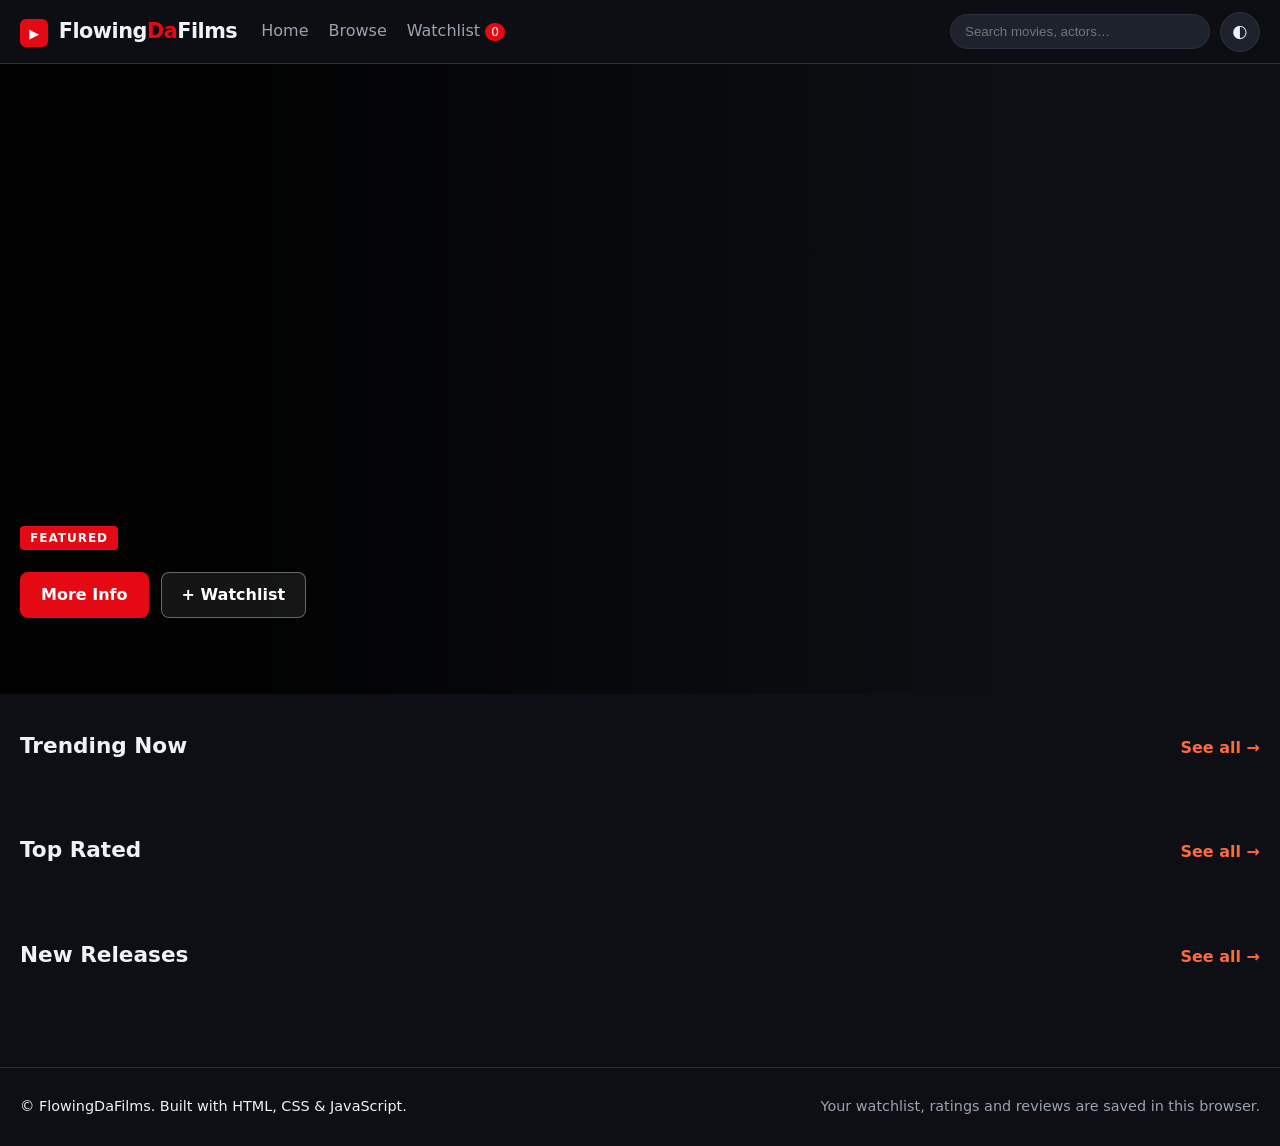
==== index.html @ 9f5a63f5 "Rename index (4).html to index.html" ====
<!DOCTYPE html>
<html lang="en">
<head>
  <meta charset="UTF-8" />
  <meta name="viewport" content="width=device-width, initial-scale=1.0" />
  <meta name="description" content="FlowingDaFilms — discover, search and save your favorite movies." />
  <title>FlowingDaFilms</title>
  <link rel="stylesheet" href="style.css" />
</head>
<body>
  <header class="site-header">
    <div class="container header-inner">
      <a href="#/" class="logo" aria-label="FlowingDaFilms home">
        <span class="logo-mark">▶</span> Flowing<span>Da</span>Films
      </a>

      <nav class="main-nav" id="mainNav">
        <a href="#/" data-route="home">Home</a>
        <a href="#/browse" data-route="browse">Browse</a>
        <a href="#/watchlist" data-route="watchlist">Watchlist <span class="badge" id="watchlistCount">0</span></a>
      </nav>

      <div class="header-actions">
        <form class="search" id="searchForm" role="search">
          <input type="search" id="searchInput" placeholder="Search movies, actors…" aria-label="Search movies" autocomplete="off" />
          <ul class="search-suggestions" id="searchSuggestions" hidden></ul>
        </form>
        <button class="icon-btn" id="themeToggle" aria-label="Toggle light/dark theme" title="Toggle theme">◐</button>
        <button class="icon-btn menu-btn" id="menuToggle" aria-label="Open menu" aria-expanded="false">☰</button>
      </div>
    </div>
  </header>

  <main id="app">
    <!-- HOME -->
    <section class="view" id="view-home">
      <div class="hero" id="hero">
        <div class="hero-bg" id="heroBg"></div>
        <div class="container hero-content">
          <span class="hero-tag">Featured</span>
          <h1 id="heroTitle"></h1>
          <p class="hero-meta" id="heroMeta"></p>
          <p class="hero-desc" id="heroDesc"></p>
          <div class="hero-actions">
            <button class="btn btn-primary" id="heroDetails">More Info</button>
            <button class="btn btn-ghost" id="heroWatchlist">+ Watchlist</button>
          </div>
          <div class="hero-dots" id="heroDots"></div>
        </div>
      </div>

      <div class="container">
        <section class="row">
          <div class="row-head"><h2>Trending Now</h2><a href="#/browse" class="link">See all →</a></div>
          <div class="carousel" id="rowTrending"></div>
        </section>
        <section class="row">
          <div class="row-head"><h2>Top Rated</h2><a href="#/browse?sort=rating" class="link">See all →</a></div>
          <div class="carousel" id="rowTopRated"></div>
        </section>
        <section class="row">
          <div class="row-head"><h2>New Releases</h2><a href="#/browse?sort=year" class="link">See all →</a></div>
          <div class="carousel" id="rowNew"></div>
        </section>
        <section class="row" id="recentRow" hidden>
          <div class="row-head"><h2>Recently Viewed</h2><button class="link" id="clearRecent">Clear</button></div>
          <div class="carousel" id="rowRecent"></div>
        </section>
      </div>
    </section>

    <!-- BROWSE -->
    <section class="view container" id="view-browse" hidden>
      <div class="page-head">
        <h1 id="browseTitle">Browse Movies</h1>
        <p class="muted" id="resultCount"></p>
      </div>
      <div class="filters">
        <div class="chips" id="genreChips"></div>
        <div class="filter-controls">
          <label>Year
            <select id="yearFilter"><option value="all">All years</option></select>
          </label>
          <label>Min rating
            <select id="ratingFilter">
              <option value="0">Any</option>
              <option value="7">7+</option>
              <option value="8">8+</option>
              <option value="8.5">8.5+</option>
            </select>
          </label>
          <label>Sort by
            <select id="sortSelect">
              <option value="popularity">Popularity</option>
              <option value="rating">Rating</option>
              <option value="year">Newest</option>
              <option value="title">Title A–Z</option>
            </select>
          </label>
        </div>
      </div>
      <div class="grid" id="movieGrid"></div>
      <div class="empty" id="browseEmpty" hidden>
        <p>No movies match your filters.</p>
        <button class="btn btn-ghost" id="resetFilters">Reset filters</button>
      </div>
      <div class="load-more-wrap"><button class="btn btn-ghost" id="loadMore" hidden>Load more</button></div>
    </section>

    <!-- WATCHLIST -->
    <section class="view container" id="view-watchlist" hidden>
      <div class="page-head">
        <h1>My Watchlist</h1>
        <p class="muted" id="watchlistSummary"></p>
      </div>
      <div class="tabs" id="watchTabs">
        <button class="tab active" data-tab="toWatch">To Watch</button>
        <button class="tab" data-tab="watched">Watched</button>
      </div>
      <div class="grid" id="watchlistGrid"></div>
      <div class="empty" id="watchlistEmpty" hidden>
        <p>Nothing here yet.</p>
        <a href="#/browse" class="btn btn-primary">Find something to watch</a>
      </div>
    </section>

    <!-- MOVIE DETAIL -->
    <section class="view" id="view-movie" hidden>
      <div class="detail-hero" id="detailHero"></div>
      <div class="container detail">
        <div class="detail-poster" id="detailPoster"></div>
        <div class="detail-info">
          <a href="#/browse" class="link back-link" id="backLink">← Back</a>
          <h1 id="detailTitle"></h1>
          <p class="detail-meta" id="detailMeta"></p>
          <div class="detail-genres" id="detailGenres"></div>
          <p class="detail-overview" id="detailOverview"></p>
          <dl class="detail-facts" id="detailFacts"></dl>
          <div class="detail-actions">
            <button class="btn btn-primary" id="trailerBtn">▶ Watch Trailer</button>
            <button class="btn btn-ghost" id="detailWatchlist"></button>
            <button class="btn btn-ghost" id="detailWatched"></button>
            <button class="btn btn-ghost" id="shareBtn">Share</button>
          </div>

          <div class="user-rating">
            <h3>Your rating</h3>
            <div class="stars" id="userStars" role="radiogroup" aria-label="Rate this movie"></div>
          </div>

          <section class="reviews">
            <h3>Reviews <span class="muted" id="reviewCount"></span></h3>
            <form id="reviewForm" class="review-form">
              <input type="text" id="reviewName" placeholder="Your name" maxlength="40" required />
              <textarea id="reviewText" placeholder="What did you think?" rows="3" maxlength="600" required></textarea>
              <button class="btn btn-primary" type="submit">Post review</button>
            </form>
            <ul class="review-list" id="reviewList"></ul>
          </section>
        </div>
      </div>
      <div class="container">
        <section class="row">
          <div class="row-head"><h2>More Like This</h2></div>
          <div class="carousel" id="rowSimilar"></div>
        </section>
      </div>
    </section>

    <!-- 404 -->
    <section class="view container" id="view-notfound" hidden>
      <div class="empty">
        <h1>404</h1>
        <p>That page or movie doesn't exist.</p>
        <a href="#/" class="btn btn-primary">Go home</a>
      </div>
    </section>
  </main>

  <div class="toast" id="toast" role="status" aria-live="polite"></div>

  <footer class="site-footer">
    <div class="container footer-inner">
      <p>© <span id="year"></span> FlowingDaFilms. Built with HTML, CSS &amp; JavaScript.</p>
      <p class="muted">Your watchlist, ratings and reviews are saved in this browser.</p>
    </div>
  </footer>

  <script src="script.js"></script>
</body>
</html>
---- style.css ----
/* ===== Theme tokens ===== */
:root {
  --bg: #0d0f14;
  --bg-2: #161a22;
  --surface: #1d222d;
  --text: #eef1f6;
  --muted: #9aa3b2;
  --accent: #e50914;
  --accent-2: #ff6b3d;
  --gold: #f5c518;
  --border: #2a3040;
  --shadow: 0 10px 30px rgba(0, 0, 0, 0.45);
  --radius: 12px;
  --header-h: 64px;
}

:root[data-theme="light"] {
  --bg: #f5f6f9;
  --bg-2: #ffffff;
  --surface: #ffffff;
  --text: #151821;
  --muted: #5c6474;
  --border: #dde1ea;
  --shadow: 0 10px 30px rgba(20, 25, 40, 0.12);
}

/* ===== Base ===== */
*, *::before, *::after { box-sizing: border-box; }
html { scroll-behavior: smooth; }
body {
  margin: 0;
  font-family: system-ui, -apple-system, "Segoe UI", Roboto, sans-serif;
  background: var(--bg);
  color: var(--text);
  line-height: 1.5;
  transition: background 0.3s, color 0.3s;
}
a { color: inherit; text-decoration: none; }
button { font: inherit; cursor: pointer; }
img { max-width: 100%; display: block; }
[hidden] { display: none !important; }
.muted { color: var(--muted); }

.container { width: min(1240px, 100% - 32px); margin-inline: auto; }

/* ===== Buttons ===== */
.btn {
  display: inline-flex; align-items: center; gap: 6px;
  padding: 10px 20px; border-radius: 8px; border: 1px solid transparent;
  font-weight: 600; transition: transform 0.15s, background 0.2s, opacity 0.2s;
}
.btn:hover { transform: translateY(-1px); }
.btn:active { transform: translateY(0); }
.btn-primary { background: var(--accent); color: #fff; }
.btn-primary:hover { background: #f6121d; }
.btn-ghost { background: rgba(127, 127, 127, 0.15); color: var(--text); border-color: var(--border); }
.btn-ghost:hover { background: rgba(127, 127, 127, 0.25); }
.btn-ghost.active { background: var(--gold); color: #111; border-color: var(--gold); }
.icon-btn {
  width: 40px; height: 40px; border-radius: 50%;
  border: 1px solid var(--border); background: var(--surface); color: var(--text);
  display: grid; place-items: center; font-size: 1.1rem;
}
.link { color: var(--accent-2); background: none; border: 0; padding: 0; font-weight: 600; }
.link:hover { text-decoration: underline; }

/* ===== Header ===== */
.site-header {
  position: sticky; top: 0; z-index: 50; height: var(--header-h);
  background: color-mix(in srgb, var(--bg) 85%, transparent);
  backdrop-filter: blur(12px);
  border-bottom: 1px solid var(--border);
}
.header-inner { height: 100%; display: flex; align-items: center; gap: 24px; }
.logo { font-weight: 800; font-size: 1.3rem; letter-spacing: -0.5px; white-space: nowrap; }
.logo span { color: var(--accent); }
.logo-mark {
  display: inline-grid; place-items: center; width: 28px; height: 28px; border-radius: 6px;
  background: var(--accent); color: #fff !important; font-size: 0.8rem; margin-right: 4px;
}
.main-nav { display: flex; gap: 20px; }
.main-nav a { color: var(--muted); font-weight: 500; padding: 6px 0; border-bottom: 2px solid transparent; }
.main-nav a:hover, .main-nav a.active { color: var(--text); border-color: var(--accent); }
.badge {
  display: inline-block; min-width: 20px; padding: 0 6px; border-radius: 10px;
  background: var(--accent); color: #fff; font-size: 0.75rem; text-align: center;
}
.header-actions { margin-left: auto; display: flex; align-items: center; gap: 10px; }
.menu-btn { display: none; }

.search { position: relative; }
.search input {
  width: 260px; padding: 9px 14px; border-radius: 20px;
  border: 1px solid var(--border); background: var(--surface); color: var(--text);
}
.search input:focus { outline: 2px solid var(--accent); outline-offset: 1px; }
.search-suggestions {
  position: absolute; top: calc(100% + 6px); left: 0; right: 0; margin: 0; padding: 6px;
  list-style: none; background: var(--surface); border: 1px solid var(--border);
  border-radius: var(--radius); box-shadow: var(--shadow); max-height: 360px; overflow-y: auto;
}
.search-suggestions li {
  display: flex; gap: 10px; align-items: center; padding: 6px; border-radius: 8px; cursor: pointer;
}
.search-suggestions li:hover, .search-suggestions li.active { background: rgba(127, 127, 127, 0.15); }
.search-suggestions .mini-poster { width: 34px; height: 50px; border-radius: 4px; flex-shrink: 0; font-size: 0; }
.search-suggestions small { color: var(--muted); display: block; }

/* ===== Poster (generated art) ===== */
.poster {
  position: relative; aspect-ratio: 2 / 3; border-radius: var(--radius); overflow: hidden;
  background: var(--p-bg, linear-gradient(135deg, #333, #111));
  display: flex; flex-direction: column; justify-content: flex-end; padding: 14px;
  color: #fff; isolation: isolate;
}
.poster::before {
  content: var(--p-icon, "🎬"); position: absolute; top: 18%; left: 50%;
  transform: translateX(-50%); font-size: 3.4rem; opacity: 0.85;
  filter: drop-shadow(0 6px 14px rgba(0, 0, 0, 0.5));
}
.poster::after {
  content: ""; position: absolute; inset: 0; z-index: -1;
  background: linear-gradient(to top, rgba(0, 0, 0, 0.85), transparent 60%);
}
.poster-title { font-weight: 800; font-size: 1.05rem; line-height: 1.15; text-shadow: 0 2px 8px rgba(0, 0, 0, 0.6); }
.poster-year { font-size: 0.8rem; opacity: 0.8; }

/* ===== Cards ===== */
.card { position: relative; cursor: pointer; transition: transform 0.25s; outline: none; }
.card:hover, .card:focus-visible { transform: translateY(-6px) scale(1.02); }
.card:focus-visible .poster { outline: 3px solid var(--accent); }
.card .poster { box-shadow: var(--shadow); }
.card-rating {
  position: absolute; top: 10px; left: 10px; z-index: 2;
  background: rgba(0, 0, 0, 0.7); color: var(--gold); font-weight: 700; font-size: 0.8rem;
  padding: 2px 8px; border-radius: 6px;
}
.card-save {
  position: absolute; top: 8px; right: 8px; z-index: 2; width: 34px; height: 34px;
  border-radius: 50%; border: 0; background: rgba(0, 0, 0, 0.65); color: #fff; font-size: 1.1rem;
  opacity: 0; transition: opacity 0.2s, background 0.2s;
}
.card:hover .card-save, .card:focus-within .card-save, .card-save.saved { opacity: 1; }
.card-save.saved { background: var(--accent); }
.card-info { padding: 8px 2px 0; }
.card-info h3 { margin: 0; font-size: 0.95rem; white-space: nowrap; overflow: hidden; text-overflow: ellipsis; }
.card-info p { margin: 0; font-size: 0.8rem; color: var(--muted); }

/* ===== Hero ===== */
.hero { position: relative; min-height: 70vh; display: flex; align-items: flex-end; overflow: hidden; }
.hero-bg {
  position: absolute; inset: 0; background: var(--p-bg); transition: background 0.8s;
}
.hero-bg::after {
  content: ""; position: absolute; inset: 0;
  background: linear-gradient(to right, rgba(0, 0, 0, 0.85) 20%, transparent 80%),
              linear-gradient(to top, var(--bg), transparent 45%);
}
.hero-bg::before {
  content: var(--p-icon); position: absolute; right: 8%; top: 50%; transform: translateY(-50%);
  font-size: clamp(8rem, 22vw, 18rem); opacity: 0.5;
}
.hero-content { position: relative; padding: 80px 0 48px; color: #fff; max-width: 1240px; }
.hero-tag {
  display: inline-block; background: var(--accent); padding: 3px 10px; border-radius: 4px;
  font-size: 0.75rem; font-weight: 700; text-transform: uppercase; letter-spacing: 1px;
}
.hero h1 { font-size: clamp(2rem, 5vw, 3.6rem); margin: 12px 0 6px; line-height: 1.05; max-width: 700px; }
.hero-meta { color: #d5d9e0; margin: 0 0 12px; }
.hero-desc { max-width: 560px; color: #e3e6ec; margin: 0 0 22px; }
.hero-actions { display: flex; gap: 12px; flex-wrap: wrap; }
.hero .btn-ghost { color: #fff; border-color: rgba(255, 255, 255, 0.35); }
.hero-dots { display: flex; gap: 8px; margin-top: 28px; }
.hero-dots button {
  width: 10px; height: 10px; border-radius: 50%; border: 0; padding: 0;
  background: rgba(255, 255, 255, 0.4); transition: width 0.3s, background 0.3s;
}
.hero-dots button.active { width: 28px; border-radius: 5px; background: var(--accent); }

/* ===== Rows / carousels ===== */
.row { margin: 36px 0; }
.row-head { display: flex; justify-content: space-between; align-items: baseline; margin-bottom: 12px; }
.row-head h2 { margin: 0; font-size: 1.35rem; }
.carousel {
  display: grid; grid-auto-flow: column; grid-auto-columns: 170px; gap: 16px;
  overflow-x: auto; padding: 8px 4px 16px; scroll-snap-type: x mandatory;
  scrollbar-width: thin;
}
.carousel > * { scroll-snap-align: start; }

/* ===== Browse ===== */
.page-head { margin: 32px 0 16px; }
.page-head h1 { margin: 0; }
.page-head p { margin: 4px 0 0; }
.filters { display: flex; flex-direction: column; gap: 16px; margin-bottom: 24px; }
.chips { display: flex; flex-wrap: wrap; gap: 8px; }
.chip {
  padding: 6px 14px; border-radius: 20px; border: 1px solid var(--border);
  background: var(--surface); color: var(--text); font-size: 0.9rem;
}
.chip.active { background: var(--accent); border-color: var(--accent); color: #fff; }
.filter-controls { display: flex; flex-wrap: wrap; gap: 16px; }
.filter-controls label { display: flex; flex-direction: column; font-size: 0.8rem; color: var(--muted); gap: 4px; }
select {
  padding: 8px 12px; border-radius: 8px; border: 1px solid var(--border);
  background: var(--surface); color: var(--text); min-width: 140px;
}
.grid { display: grid; grid-template-columns: repeat(auto-fill, minmax(170px, 1fr)); gap: 24px 18px; }
.empty { text-align: center; padding: 60px 0; color: var(--muted); }
.empty h1 { font-size: 4rem; margin: 0; color: var(--text); }
.load-more-wrap { text-align: center; margin: 32px 0; }

.tabs { display: flex; gap: 8px; margin-bottom: 20px; border-bottom: 1px solid var(--border); }
.tab {
  background: none; border: 0; padding: 10px 16px; color: var(--muted); font-weight: 600;
  border-bottom: 2px solid transparent; margin-bottom: -1px;
}
.tab.active { color: var(--text); border-color: var(--accent); }

/* ===== Detail ===== */
.detail-hero { height: 320px; background: var(--p-bg); position: relative; }
.detail-hero::after {
  content: ""; position: absolute; inset: 0;
  background: linear-gradient(to top, var(--bg), rgba(0, 0, 0, 0.25));
}
.detail { display: grid; grid-template-columns: 280px 1fr; gap: 40px; margin-top: -200px; position: relative; }
.detail-poster .poster { box-shadow: var(--shadow); }
.detail-poster .poster::before { font-size: 5rem; }
.detail-poster .poster-title { font-size: 1.4rem; }
.back-link { display: inline-block; margin-bottom: 8px; }
.detail-info h1 { font-size: clamp(1.8rem, 4vw, 2.8rem); margin: 0 0 6px; line-height: 1.1; }
.detail-meta { color: var(--muted); margin: 0 0 12px; }
.detail-meta .imdb { color: var(--gold); font-weight: 700; }
.detail-genres { display: flex; gap: 8px; flex-wrap: wrap; margin-bottom: 16px; }
.detail-overview { font-size: 1.05rem; max-width: 720px; }
.detail-facts { display: grid; grid-template-columns: max-content 1fr; gap: 6px 16px; margin: 20px 0; }
.detail-facts dt { color: var(--muted); }
.detail-facts dd { margin: 0; }
.detail-actions { display: flex; flex-wrap: wrap; gap: 10px; margin: 20px 0 28px; }

.user-rating h3, .reviews h3 { margin: 0 0 8px; }
.stars { display: flex; gap: 4px; }
.stars button {
  background: none; border: 0; font-size: 1.8rem; color: var(--border); padding: 0 2px;
  transition: transform 0.15s, color 0.15s;
}
.stars button.on { color: var(--gold); }
.stars button:hover { transform: scale(1.2); }

.reviews { margin-top: 28px; max-width: 720px; }
.review-form { display: grid; gap: 10px; margin-bottom: 20px; }
.review-form input, .review-form textarea {
  padding: 10px 12px; border-radius: 8px; border: 1px solid var(--border);
  background: var(--surface); color: var(--text); font: inherit; resize: vertical;
}
.review-form button { justify-self: start; }
.review-list { list-style: none; padding: 0; margin: 0; display: grid; gap: 12px; }
.review-list li { background: var(--surface); border: 1px solid var(--border); border-radius: var(--radius); padding: 14px; }
.review-head { display: flex; justify-content: space-between; align-items: center; margin-bottom: 4px; }
.review-head strong { font-size: 0.95rem; }
.review-head small { color: var(--muted); }
.review-list p { margin: 0; white-space: pre-wrap; word-break: break-word; }
.review-del { background: none; border: 0; color: var(--muted); font-size: 0.8rem; }
.review-del:hover { color: var(--accent); }

/* ===== Toast ===== */
.toast {
  position: fixed; bottom: 24px; left: 50%; transform: translate(-50%, calc(100% + 40px));
  visibility: hidden;
  background: var(--text); color: var(--bg); padding: 12px 20px; border-radius: 8px;
  font-weight: 600; z-index: 200; transition: transform 0.3s, visibility 0.3s; pointer-events: none;
  max-width: calc(100% - 32px);
}
.toast.show { transform: translate(-50%, 0); visibility: visible; }

/* ===== Footer ===== */
.site-footer { border-top: 1px solid var(--border); margin-top: 60px; padding: 28px 0; font-size: 0.9rem; }
.footer-inner { display: flex; justify-content: space-between; flex-wrap: wrap; gap: 8px; }
.footer-inner p { margin: 0; }

.view { animation: fade 0.3s; }
@keyframes fade { from { opacity: 0; } to { opacity: 1; } }

/* ===== Responsive ===== */
@media (max-width: 900px) {
  .search input { width: 180px; }
  .detail { grid-template-columns: 200px 1fr; gap: 24px; }
}

@media (max-width: 720px) {
  .menu-btn { display: grid; }
  .main-nav {
    position: absolute; top: var(--header-h); left: 0; right: 0; flex-direction: column; gap: 0;
    background: var(--bg-2); border-bottom: 1px solid var(--border);
    max-height: 0; overflow: hidden; transition: max-height 0.3s;
  }
  .main-nav.open { max-height: 240px; }
  .main-nav a { padding: 14px 16px; border-bottom: 1px solid var(--border); }
  .header-inner { gap: 12px; }
  .logo { font-size: 1.05rem; }
  .header-actions { flex: 1; min-width: 0; justify-content: flex-end; gap: 8px; }
  .search { flex: 1; min-width: 0; max-width: 220px; }
  .search input { width: 100%; }
  .icon-btn { flex-shrink: 0; }
  .search-suggestions { position: fixed; top: var(--header-h); left: 16px; right: 16px; }
  .carousel { grid-auto-columns: 130px; gap: 12px; }
  .grid { grid-template-columns: repeat(auto-fill, minmax(130px, 1fr)); gap: 18px 12px; }
  .detail { grid-template-columns: 1fr; margin-top: -160px; }
  .detail-poster { width: 180px; }
  .hero { min-height: 60vh; }
  .card-save { opacity: 1; }
  .filter-controls label { flex: 1 1 120px; }
  select { min-width: 0; width: 100%; }
}

@media (max-width: 420px) {
  .logo { font-size: 0.95rem; }
}

@media (prefers-reduced-motion: reduce) {
  *, *::before, *::after { animation: none !important; transition: none !important; }
}
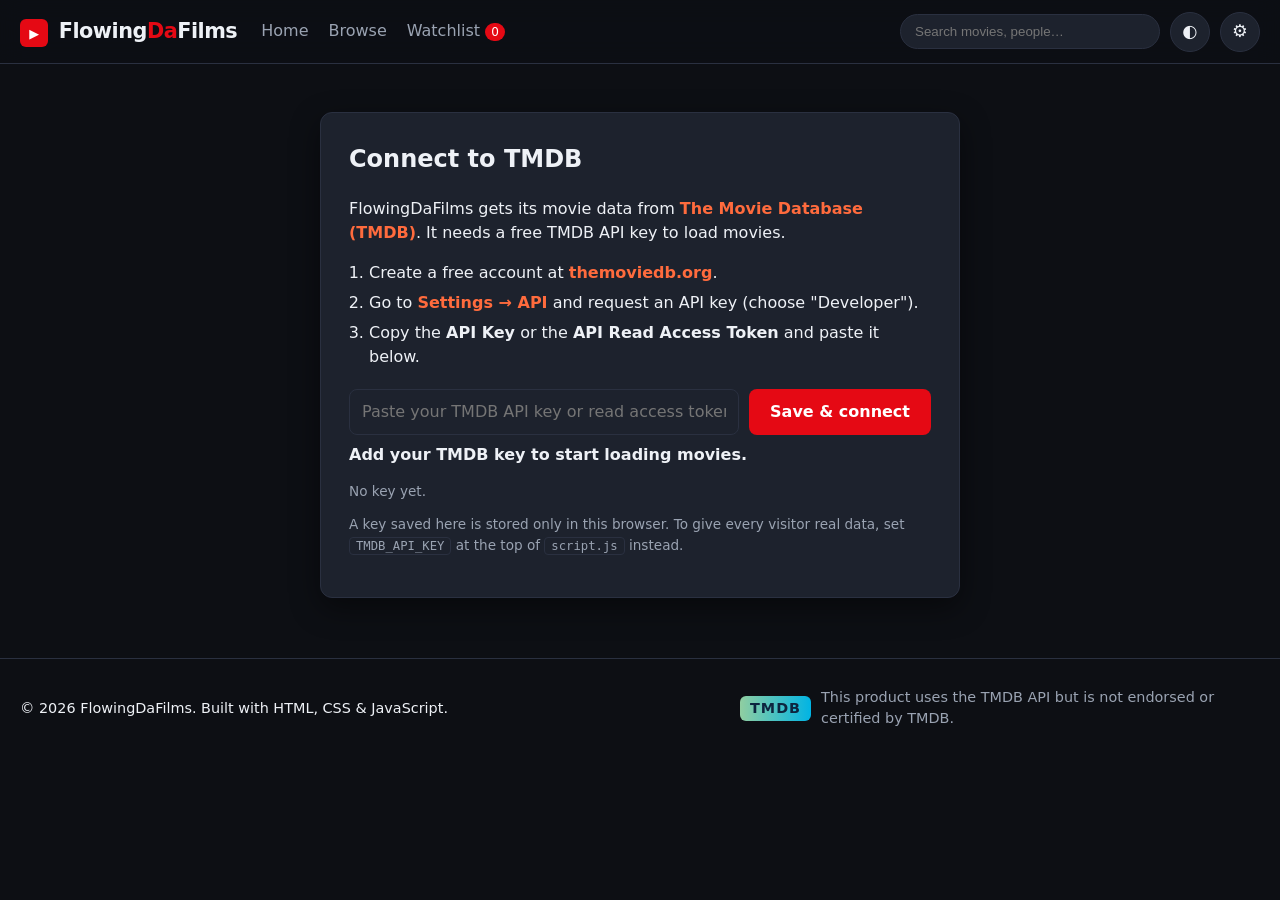
==== commit 5a1c8f8a: "Connect site to TMDB API for live movie data Replace the built-in movie list with TMDB: trending/pop" ====
--- a/index.html
+++ b/index.html
@@ -3,8 +3,10 @@
 <head>
   <meta charset="UTF-8" />
   <meta name="viewport" content="width=device-width, initial-scale=1.0" />
-  <meta name="description" content="FlowingDaFilms — discover, search and save your favorite movies." />
+  <meta name="description" content="FlowingDaFilms — discover trending movies, trailers, cast and where to watch." />
   <title>FlowingDaFilms</title>
+  <link rel="preconnect" href="https://api.themoviedb.org" />
+  <link rel="preconnect" href="https://image.tmdb.org" />
   <link rel="stylesheet" href="style.css" />
 </head>
 <body>
@@ -22,10 +24,11 @@
 
       <div class="header-actions">
         <form class="search" id="searchForm" role="search">
-          <input type="search" id="searchInput" placeholder="Search movies, actors…" aria-label="Search movies" autocomplete="off" />
+          <input type="search" id="searchInput" placeholder="Search movies, people…" aria-label="Search movies and people" autocomplete="off" />
           <ul class="search-suggestions" id="searchSuggestions" hidden></ul>
         </form>
         <button class="icon-btn" id="themeToggle" aria-label="Toggle light/dark theme" title="Toggle theme">◐</button>
+        <a class="icon-btn" href="#/settings" aria-label="Settings" title="Settings">⚙</a>
         <button class="icon-btn menu-btn" id="menuToggle" aria-label="Open menu" aria-expanded="false">☰</button>
       </div>
     </div>
@@ -33,12 +36,12 @@
 
   <main id="app">
     <!-- HOME -->
-    <section class="view" id="view-home">
+    <section class="view" id="view-home" hidden>
       <div class="hero" id="hero">
         <div class="hero-bg" id="heroBg"></div>
         <div class="container hero-content">
-          <span class="hero-tag">Featured</span>
-          <h1 id="heroTitle"></h1>
+          <span class="hero-tag">Trending this week</span>
+          <h1 id="heroTitle">&nbsp;</h1>
           <p class="hero-meta" id="heroMeta"></p>
           <p class="hero-desc" id="heroDesc"></p>
           <div class="hero-actions">
@@ -49,19 +52,7 @@
         </div>
       </div>
 
-      <div class="container">
-        <section class="row">
-          <div class="row-head"><h2>Trending Now</h2><a href="#/browse" class="link">See all →</a></div>
-          <div class="carousel" id="rowTrending"></div>
-        </section>
-        <section class="row">
-          <div class="row-head"><h2>Top Rated</h2><a href="#/browse?sort=rating" class="link">See all →</a></div>
-          <div class="carousel" id="rowTopRated"></div>
-        </section>
-        <section class="row">
-          <div class="row-head"><h2>New Releases</h2><a href="#/browse?sort=year" class="link">See all →</a></div>
-          <div class="carousel" id="rowNew"></div>
-        </section>
+      <div class="container" id="homeRows">
         <section class="row" id="recentRow" hidden>
           <div class="row-head"><h2>Recently Viewed</h2><button class="link" id="clearRecent">Clear</button></div>
           <div class="carousel" id="rowRecent"></div>
@@ -75,33 +66,34 @@
         <h1 id="browseTitle">Browse Movies</h1>
         <p class="muted" id="resultCount"></p>
       </div>
-      <div class="filters">
+      <div class="filters" id="browseFilters">
         <div class="chips" id="genreChips"></div>
         <div class="filter-controls">
-          <label>Year
+          <label>Decade
             <select id="yearFilter"><option value="all">All years</option></select>
           </label>
           <label>Min rating
             <select id="ratingFilter">
               <option value="0">Any</option>
+              <option value="6">6+</option>
               <option value="7">7+</option>
               <option value="8">8+</option>
-              <option value="8.5">8.5+</option>
             </select>
           </label>
           <label>Sort by
             <select id="sortSelect">
-              <option value="popularity">Popularity</option>
-              <option value="rating">Rating</option>
-              <option value="year">Newest</option>
-              <option value="title">Title A–Z</option>
+              <option value="popularity.desc">Popularity</option>
+              <option value="vote_average.desc">Rating</option>
+              <option value="primary_release_date.desc">Newest</option>
+              <option value="revenue.desc">Box office</option>
+              <option value="original_title.asc">Title A–Z</option>
             </select>
           </label>
         </div>
       </div>
       <div class="grid" id="movieGrid"></div>
       <div class="empty" id="browseEmpty" hidden>
-        <p>No movies match your filters.</p>
+        <p>No movies match your search or filters.</p>
         <button class="btn btn-ghost" id="resetFilters">Reset filters</button>
       </div>
       <div class="load-more-wrap"><button class="btn btn-ghost" id="loadMore" hidden>Load more</button></div>
@@ -114,7 +106,7 @@
         <p class="muted" id="watchlistSummary"></p>
       </div>
       <div class="tabs" id="watchTabs">
-        <button class="tab active" data-tab="toWatch">To Watch</button>
+        <button class="tab active" data-tab="watchlist">To Watch</button>
         <button class="tab" data-tab="watched">Watched</button>
       </div>
       <div class="grid" id="watchlistGrid"></div>
@@ -130,59 +122,129 @@
       <div class="container detail">
         <div class="detail-poster" id="detailPoster"></div>
         <div class="detail-info">
-          <a href="#/browse" class="link back-link" id="backLink">← Back</a>
+          <button class="link back-link" data-back>← Back</button>
           <h1 id="detailTitle"></h1>
+          <p class="tagline" id="detailTagline"></p>
           <p class="detail-meta" id="detailMeta"></p>
           <div class="detail-genres" id="detailGenres"></div>
           <p class="detail-overview" id="detailOverview"></p>
           <dl class="detail-facts" id="detailFacts"></dl>
           <div class="detail-actions">
-            <button class="btn btn-primary" id="trailerBtn">▶ Watch Trailer</button>
+            <button class="btn btn-primary" id="trailerBtn">▶ Play Trailer</button>
             <button class="btn btn-ghost" id="detailWatchlist"></button>
             <button class="btn btn-ghost" id="detailWatched"></button>
             <button class="btn btn-ghost" id="shareBtn">Share</button>
           </div>
 
+          <section class="providers" id="providers" hidden>
+            <h3>Where to watch <span class="muted" id="providerRegion"></span></h3>
+            <div class="provider-list" id="providerList"></div>
+            <p class="muted small">Streaming data by JustWatch.</p>
+          </section>
+
           <div class="user-rating">
             <h3>Your rating</h3>
             <div class="stars" id="userStars" role="radiogroup" aria-label="Rate this movie"></div>
           </div>
-
-          <section class="reviews">
-            <h3>Reviews <span class="muted" id="reviewCount"></span></h3>
-            <form id="reviewForm" class="review-form">
-              <input type="text" id="reviewName" placeholder="Your name" maxlength="40" required />
-              <textarea id="reviewText" placeholder="What did you think?" rows="3" maxlength="600" required></textarea>
-              <button class="btn btn-primary" type="submit">Post review</button>
-            </form>
-            <ul class="review-list" id="reviewList"></ul>
-          </section>
-        </div>
-      </div>
+        </div>
+      </div>
+
       <div class="container">
-        <section class="row">
+        <section class="row" id="castRow">
+          <div class="row-head"><h2>Top Cast</h2></div>
+          <div class="carousel cast-carousel" id="castList"></div>
+        </section>
+
+        <section class="reviews">
+          <h2>Reviews <span class="muted" id="reviewCount"></span></h2>
+          <form id="reviewForm" class="review-form">
+            <input type="text" id="reviewName" placeholder="Your name" maxlength="40" required />
+            <textarea id="reviewText" placeholder="What did you think?" rows="3" maxlength="600" required></textarea>
+            <button class="btn btn-primary" type="submit">Post review</button>
+          </form>
+          <ul class="review-list" id="reviewList"></ul>
+        </section>
+
+        <section class="row" id="similarRow">
           <div class="row-head"><h2>More Like This</h2></div>
           <div class="carousel" id="rowSimilar"></div>
         </section>
       </div>
     </section>
 
-    <!-- 404 -->
-    <section class="view container" id="view-notfound" hidden>
+    <!-- PERSON -->
+    <section class="view container" id="view-person" hidden>
+      <div class="person">
+        <div class="person-photo" id="personPhoto"></div>
+        <div class="person-info">
+          <button class="link back-link" data-back>← Back</button>
+          <h1 id="personName"></h1>
+          <p class="detail-meta" id="personMeta"></p>
+          <p class="person-bio" id="personBio"></p>
+          <button class="link" id="bioToggle" hidden>Read more</button>
+        </div>
+      </div>
+      <section class="row">
+        <div class="row-head"><h2>Known For</h2></div>
+        <div class="grid" id="personMovies"></div>
+      </section>
+    </section>
+
+    <!-- SETTINGS / API KEY -->
+    <section class="view container" id="view-settings" hidden>
+      <div class="setup">
+        <h1>Connect to TMDB</h1>
+        <p>FlowingDaFilms gets its movie data from <a class="link" href="https://www.themoviedb.org/" target="_blank" rel="noopener">The Movie Database (TMDB)</a>. It needs a free TMDB API key to load movies.</p>
+        <ol class="setup-steps">
+          <li>Create a free account at <a class="link" href="https://www.themoviedb.org/signup" target="_blank" rel="noopener">themoviedb.org</a>.</li>
+          <li>Go to <a class="link" href="https://www.themoviedb.org/settings/api" target="_blank" rel="noopener">Settings → API</a> and request an API key (choose "Developer").</li>
+          <li>Copy the <strong>API Key</strong> or the <strong>API Read Access Token</strong> and paste it below.</li>
+        </ol>
+        <form id="keyForm" class="key-form">
+          <input type="password" id="keyInput" placeholder="Paste your TMDB API key or read access token" autocomplete="off" spellcheck="false" required />
+          <button class="btn btn-primary" type="submit" id="keySave">Save &amp; connect</button>
+        </form>
+        <p class="key-status" id="keyStatus" role="status"></p>
+        <p class="muted small" id="keySource"></p>
+        <button class="btn btn-ghost" id="keyClear" hidden>Remove saved key</button>
+        <p class="muted small">A key saved here is stored only in this browser. To give every visitor real data, set <code>TMDB_API_KEY</code> at the top of <code>script.js</code> instead.</p>
+      </div>
+    </section>
+
+    <!-- ERROR / 404 -->
+    <section class="view container" id="view-error" hidden>
       <div class="empty">
-        <h1>404</h1>
-        <p>That page or movie doesn't exist.</p>
-        <a href="#/" class="btn btn-primary">Go home</a>
-      </div>
-    </section>
+        <h1 id="errorTitle">404</h1>
+        <p id="errorText">That page doesn't exist.</p>
+        <div class="hero-actions center">
+          <button class="btn btn-primary" id="errorRetry" hidden>Try again</button>
+          <a href="#/" class="btn btn-ghost">Go home</a>
+        </div>
+      </div>
+    </section>
+
+    <div class="page-loader" id="pageLoader" hidden><span class="spinner"></span></div>
   </main>
+
+  <!-- Trailer modal -->
+  <div class="modal" id="trailerModal" hidden>
+    <div class="modal-backdrop" data-close></div>
+    <div class="modal-box" role="dialog" aria-modal="true" aria-labelledby="trailerTitle">
+      <button class="icon-btn modal-close" data-close aria-label="Close">✕</button>
+      <h2 id="trailerTitle"></h2>
+      <div class="video-wrap" id="trailerFrame"></div>
+    </div>
+  </div>
 
   <div class="toast" id="toast" role="status" aria-live="polite"></div>
 
   <footer class="site-footer">
     <div class="container footer-inner">
       <p>© <span id="year"></span> FlowingDaFilms. Built with HTML, CSS &amp; JavaScript.</p>
-      <p class="muted">Your watchlist, ratings and reviews are saved in this browser.</p>
+      <p class="muted tmdb-credit">
+        <a href="https://www.themoviedb.org/" target="_blank" rel="noopener" class="tmdb-logo">TMDB</a>
+        This product uses the TMDB API but is not endorsed or certified by TMDB.
+      </p>
     </div>
   </footer>
 
--- a/style.css
+++ b/style.css
@@ -3,6 +3,7 @@
   --bg: #0d0f14;
   --bg-2: #161a22;
   --surface: #1d222d;
+  --skeleton: #252b38;
   --text: #eef1f6;
   --muted: #9aa3b2;
   --accent: #e50914;
@@ -18,6 +19,7 @@
   --bg: #f5f6f9;
   --bg-2: #ffffff;
   --surface: #ffffff;
+  --skeleton: #e4e7ee;
   --text: #151821;
   --muted: #5c6474;
   --border: #dde1ea;
@@ -38,8 +40,10 @@
 a { color: inherit; text-decoration: none; }
 button { font: inherit; cursor: pointer; }
 img { max-width: 100%; display: block; }
+code { background: var(--surface); border: 1px solid var(--border); padding: 1px 6px; border-radius: 4px; font-size: 0.9em; }
 [hidden] { display: none !important; }
 .muted { color: var(--muted); }
+.small { font-size: 0.85rem; }
 
 .container { width: min(1240px, 100% - 32px); margin-inline: auto; }
 
@@ -51,13 +55,14 @@
 }
 .btn:hover { transform: translateY(-1px); }
 .btn:active { transform: translateY(0); }
+.btn:disabled { opacity: 0.5; cursor: not-allowed; transform: none; }
 .btn-primary { background: var(--accent); color: #fff; }
 .btn-primary:hover { background: #f6121d; }
 .btn-ghost { background: rgba(127, 127, 127, 0.15); color: var(--text); border-color: var(--border); }
 .btn-ghost:hover { background: rgba(127, 127, 127, 0.25); }
 .btn-ghost.active { background: var(--gold); color: #111; border-color: var(--gold); }
 .icon-btn {
-  width: 40px; height: 40px; border-radius: 50%;
+  width: 40px; height: 40px; border-radius: 50%; flex-shrink: 0;
   border: 1px solid var(--border); background: var(--surface); color: var(--text);
   display: grid; place-items: center; font-size: 1.1rem;
 }
@@ -95,44 +100,42 @@
 }
 .search input:focus { outline: 2px solid var(--accent); outline-offset: 1px; }
 .search-suggestions {
-  position: absolute; top: calc(100% + 6px); left: 0; right: 0; margin: 0; padding: 6px;
+  position: absolute; top: calc(100% + 6px); left: 0; right: 0; min-width: 300px; margin: 0; padding: 6px;
   list-style: none; background: var(--surface); border: 1px solid var(--border);
-  border-radius: var(--radius); box-shadow: var(--shadow); max-height: 360px; overflow-y: auto;
+  border-radius: var(--radius); box-shadow: var(--shadow); max-height: 420px; overflow-y: auto;
 }
 .search-suggestions li {
   display: flex; gap: 10px; align-items: center; padding: 6px; border-radius: 8px; cursor: pointer;
 }
 .search-suggestions li:hover, .search-suggestions li.active { background: rgba(127, 127, 127, 0.15); }
-.search-suggestions .mini-poster { width: 34px; height: 50px; border-radius: 4px; flex-shrink: 0; font-size: 0; }
+.search-suggestions .thumb {
+  width: 36px; height: 54px; border-radius: 4px; flex-shrink: 0; object-fit: cover; background: var(--skeleton);
+}
+.search-suggestions .thumb.round { width: 44px; height: 44px; border-radius: 50%; }
 .search-suggestions small { color: var(--muted); display: block; }
-
-/* ===== Poster (generated art) ===== */
+.search-suggestions .see-all { justify-content: center; color: var(--accent-2); font-weight: 600; }
+
+/* ===== Posters ===== */
 .poster {
   position: relative; aspect-ratio: 2 / 3; border-radius: var(--radius); overflow: hidden;
-  background: var(--p-bg, linear-gradient(135deg, #333, #111));
-  display: flex; flex-direction: column; justify-content: flex-end; padding: 14px;
-  color: #fff; isolation: isolate;
-}
-.poster::before {
-  content: var(--p-icon, "🎬"); position: absolute; top: 18%; left: 50%;
-  transform: translateX(-50%); font-size: 3.4rem; opacity: 0.85;
-  filter: drop-shadow(0 6px 14px rgba(0, 0, 0, 0.5));
-}
-.poster::after {
-  content: ""; position: absolute; inset: 0; z-index: -1;
-  background: linear-gradient(to top, rgba(0, 0, 0, 0.85), transparent 60%);
-}
-.poster-title { font-weight: 800; font-size: 1.05rem; line-height: 1.15; text-shadow: 0 2px 8px rgba(0, 0, 0, 0.6); }
-.poster-year { font-size: 0.8rem; opacity: 0.8; }
+  background: var(--skeleton);
+}
+.poster img { width: 100%; height: 100%; object-fit: cover; }
+.poster-fallback {
+  position: absolute; inset: 0; display: flex; flex-direction: column; justify-content: center; align-items: center;
+  gap: 8px; padding: 12px; text-align: center; font-weight: 700; color: var(--muted);
+  background: linear-gradient(135deg, var(--surface), var(--skeleton));
+}
+.poster-fallback::before { content: "🎬"; font-size: 2.4rem; }
 
 /* ===== Cards ===== */
 .card { position: relative; cursor: pointer; transition: transform 0.25s; outline: none; }
-.card:hover, .card:focus-visible { transform: translateY(-6px) scale(1.02); }
+.card:hover, .card:focus-visible { transform: translateY(-6px); }
 .card:focus-visible .poster { outline: 3px solid var(--accent); }
 .card .poster { box-shadow: var(--shadow); }
 .card-rating {
   position: absolute; top: 10px; left: 10px; z-index: 2;
-  background: rgba(0, 0, 0, 0.7); color: var(--gold); font-weight: 700; font-size: 0.8rem;
+  background: rgba(0, 0, 0, 0.75); color: var(--gold); font-weight: 700; font-size: 0.8rem;
   padding: 2px 8px; border-radius: 6px;
 }
 .card-save {
@@ -144,31 +147,43 @@
 .card-save.saved { background: var(--accent); }
 .card-info { padding: 8px 2px 0; }
 .card-info h3 { margin: 0; font-size: 0.95rem; white-space: nowrap; overflow: hidden; text-overflow: ellipsis; }
-.card-info p { margin: 0; font-size: 0.8rem; color: var(--muted); }
+.card-info p { margin: 0; font-size: 0.8rem; color: var(--muted); white-space: nowrap; overflow: hidden; text-overflow: ellipsis; }
+
+/* Skeleton loading */
+.skeleton .poster, .skeleton-line {
+  background: linear-gradient(90deg, var(--skeleton) 25%, var(--surface) 50%, var(--skeleton) 75%);
+  background-size: 200% 100%; animation: shimmer 1.4s infinite;
+}
+.skeleton { pointer-events: none; }
+.skeleton-line { height: 12px; border-radius: 6px; margin-top: 10px; width: 80%; }
+.skeleton-line.short { width: 50%; margin-top: 6px; }
+@keyframes shimmer { from { background-position: 200% 0; } to { background-position: -200% 0; } }
 
 /* ===== Hero ===== */
-.hero { position: relative; min-height: 70vh; display: flex; align-items: flex-end; overflow: hidden; }
+.hero { position: relative; min-height: 72vh; display: flex; align-items: flex-end; overflow: hidden; background: #000; }
 .hero-bg {
-  position: absolute; inset: 0; background: var(--p-bg); transition: background 0.8s;
-}
-.hero-bg::after {
-  content: ""; position: absolute; inset: 0;
-  background: linear-gradient(to right, rgba(0, 0, 0, 0.85) 20%, transparent 80%),
-              linear-gradient(to top, var(--bg), transparent 45%);
-}
-.hero-bg::before {
-  content: var(--p-icon); position: absolute; right: 8%; top: 50%; transform: translateY(-50%);
-  font-size: clamp(8rem, 22vw, 18rem); opacity: 0.5;
-}
-.hero-content { position: relative; padding: 80px 0 48px; color: #fff; max-width: 1240px; }
+  position: absolute; inset: 0; background-size: cover; background-position: center top;
+  transition: opacity 0.6s; opacity: 1;
+}
+.hero-bg.fading { opacity: 0; }
+.hero::after {
+  content: ""; position: absolute; inset: 0; pointer-events: none;
+  background: linear-gradient(to right, rgba(0, 0, 0, 0.9) 15%, rgba(0, 0, 0, 0.2) 70%),
+              linear-gradient(to top, var(--bg), transparent 40%);
+}
+.hero-content { position: relative; z-index: 1; padding: 80px 0 48px; color: #fff; }
 .hero-tag {
   display: inline-block; background: var(--accent); padding: 3px 10px; border-radius: 4px;
   font-size: 0.75rem; font-weight: 700; text-transform: uppercase; letter-spacing: 1px;
 }
 .hero h1 { font-size: clamp(2rem, 5vw, 3.6rem); margin: 12px 0 6px; line-height: 1.05; max-width: 700px; }
 .hero-meta { color: #d5d9e0; margin: 0 0 12px; }
-.hero-desc { max-width: 560px; color: #e3e6ec; margin: 0 0 22px; }
+.hero-desc {
+  max-width: 560px; color: #e3e6ec; margin: 0 0 22px;
+  display: -webkit-box; -webkit-line-clamp: 3; -webkit-box-orient: vertical; overflow: hidden;
+}
 .hero-actions { display: flex; gap: 12px; flex-wrap: wrap; }
+.hero-actions.center { justify-content: center; }
 .hero .btn-ghost { color: #fff; border-color: rgba(255, 255, 255, 0.35); }
 .hero-dots { display: flex; gap: 8px; margin-top: 28px; }
 .hero-dots button {
@@ -188,11 +203,25 @@
 }
 .carousel > * { scroll-snap-align: start; }
 
+/* Cast */
+.cast-carousel { grid-auto-columns: 140px; }
+.cast-card { text-align: center; }
+.cast-card .photo {
+  aspect-ratio: 1; border-radius: 50%; overflow: hidden; background: var(--skeleton);
+  margin-bottom: 8px; box-shadow: var(--shadow); display: grid; place-items: center; font-size: 2.5rem;
+  transition: transform 0.2s;
+}
+.cast-card:hover .photo { transform: scale(1.05); }
+.cast-card .photo img { width: 100%; height: 100%; object-fit: cover; }
+.cast-card strong { display: block; font-size: 0.9rem; line-height: 1.2; }
+.cast-card small { color: var(--muted); font-size: 0.8rem; }
+
 /* ===== Browse ===== */
 .page-head { margin: 32px 0 16px; }
 .page-head h1 { margin: 0; }
 .page-head p { margin: 4px 0 0; }
 .filters { display: flex; flex-direction: column; gap: 16px; margin-bottom: 24px; }
+.filters.disabled { opacity: 0.45; pointer-events: none; }
 .chips { display: flex; flex-wrap: wrap; gap: 8px; }
 .chip {
   padding: 6px 14px; border-radius: 20px; border: 1px solid var(--border);
@@ -207,7 +236,7 @@
 }
 .grid { display: grid; grid-template-columns: repeat(auto-fill, minmax(170px, 1fr)); gap: 24px 18px; }
 .empty { text-align: center; padding: 60px 0; color: var(--muted); }
-.empty h1 { font-size: 4rem; margin: 0; color: var(--text); }
+.empty h1 { font-size: 3rem; margin: 0; color: var(--text); }
 .load-more-wrap { text-align: center; margin: 32px 0; }
 
 .tabs { display: flex; gap: 8px; margin-bottom: 20px; border-bottom: 1px solid var(--border); }
@@ -218,27 +247,41 @@
 .tab.active { color: var(--text); border-color: var(--accent); }
 
 /* ===== Detail ===== */
-.detail-hero { height: 320px; background: var(--p-bg); position: relative; }
+.detail-hero {
+  height: 420px; background: #000 center top / cover no-repeat; position: relative;
+}
 .detail-hero::after {
   content: ""; position: absolute; inset: 0;
-  background: linear-gradient(to top, var(--bg), rgba(0, 0, 0, 0.25));
-}
-.detail { display: grid; grid-template-columns: 280px 1fr; gap: 40px; margin-top: -200px; position: relative; }
+  background: linear-gradient(to top, var(--bg) 5%, rgba(0, 0, 0, 0.35));
+}
+.detail { display: grid; grid-template-columns: 280px 1fr; gap: 40px; margin-top: -260px; position: relative; }
 .detail-poster .poster { box-shadow: var(--shadow); }
-.detail-poster .poster::before { font-size: 5rem; }
-.detail-poster .poster-title { font-size: 1.4rem; }
 .back-link { display: inline-block; margin-bottom: 8px; }
-.detail-info h1 { font-size: clamp(1.8rem, 4vw, 2.8rem); margin: 0 0 6px; line-height: 1.1; }
+.detail-info h1 { font-size: clamp(1.8rem, 4vw, 2.8rem); margin: 0 0 4px; line-height: 1.1; }
+.tagline { font-style: italic; color: var(--muted); margin: 0 0 8px; }
+.tagline:empty { display: none; }
 .detail-meta { color: var(--muted); margin: 0 0 12px; }
-.detail-meta .imdb { color: var(--gold); font-weight: 700; }
+.detail-meta .score { color: var(--gold); font-weight: 700; }
+.cert { border: 1px solid var(--muted); border-radius: 4px; padding: 0 5px; font-size: 0.8rem; }
 .detail-genres { display: flex; gap: 8px; flex-wrap: wrap; margin-bottom: 16px; }
-.detail-overview { font-size: 1.05rem; max-width: 720px; }
+.detail-overview { font-size: 1.05rem; max-width: 760px; }
 .detail-facts { display: grid; grid-template-columns: max-content 1fr; gap: 6px 16px; margin: 20px 0; }
 .detail-facts dt { color: var(--muted); }
 .detail-facts dd { margin: 0; }
-.detail-actions { display: flex; flex-wrap: wrap; gap: 10px; margin: 20px 0 28px; }
-
-.user-rating h3, .reviews h3 { margin: 0 0 8px; }
+.detail-actions { display: flex; flex-wrap: wrap; gap: 10px; margin: 20px 0 24px; }
+
+.providers { margin-bottom: 24px; }
+.providers h3 { margin: 0 0 10px; }
+.provider-list { display: flex; flex-wrap: wrap; gap: 10px; }
+.provider {
+  display: flex; align-items: center; gap: 8px; padding: 4px 10px 4px 4px; border-radius: 10px;
+  background: var(--surface); border: 1px solid var(--border); font-size: 0.85rem;
+}
+.provider img { width: 36px; height: 36px; border-radius: 8px; }
+.provider small { color: var(--muted); display: block; font-size: 0.7rem; }
+.providers p { margin: 8px 0 0; }
+
+.user-rating h3 { margin: 0 0 8px; }
 .stars { display: flex; gap: 4px; }
 .stars button {
   background: none; border: 0; font-size: 1.8rem; color: var(--border); padding: 0 2px;
@@ -247,21 +290,66 @@
 .stars button.on { color: var(--gold); }
 .stars button:hover { transform: scale(1.2); }
 
-.reviews { margin-top: 28px; max-width: 720px; }
+.reviews { margin: 36px 0; max-width: 820px; }
+.reviews h2 { font-size: 1.35rem; margin: 0 0 12px; }
 .review-form { display: grid; gap: 10px; margin-bottom: 20px; }
-.review-form input, .review-form textarea {
+.review-form input, .review-form textarea, .key-form input {
   padding: 10px 12px; border-radius: 8px; border: 1px solid var(--border);
   background: var(--surface); color: var(--text); font: inherit; resize: vertical;
 }
 .review-form button { justify-self: start; }
 .review-list { list-style: none; padding: 0; margin: 0; display: grid; gap: 12px; }
 .review-list li { background: var(--surface); border: 1px solid var(--border); border-radius: var(--radius); padding: 14px; }
-.review-head { display: flex; justify-content: space-between; align-items: center; margin-bottom: 4px; }
+.review-head { display: flex; justify-content: space-between; align-items: center; gap: 8px; margin-bottom: 4px; }
 .review-head strong { font-size: 0.95rem; }
 .review-head small { color: var(--muted); }
+.review-source { font-size: 0.7rem; padding: 1px 6px; border-radius: 4px; background: var(--skeleton); color: var(--muted); margin-left: 6px; }
 .review-list p { margin: 0; white-space: pre-wrap; word-break: break-word; }
-.review-del { background: none; border: 0; color: var(--muted); font-size: 0.8rem; }
+.review-list p.clamped { display: -webkit-box; -webkit-line-clamp: 5; -webkit-box-orient: vertical; overflow: hidden; }
+.review-del, .review-more { background: none; border: 0; color: var(--muted); font-size: 0.8rem; padding: 0; }
 .review-del:hover { color: var(--accent); }
+.review-more { color: var(--accent-2); margin-top: 6px; font-weight: 600; }
+
+/* ===== Person ===== */
+.person { display: grid; grid-template-columns: 260px 1fr; gap: 40px; margin: 32px 0; }
+.person-photo .poster { box-shadow: var(--shadow); }
+.person-info h1 { margin: 0 0 4px; font-size: clamp(1.8rem, 4vw, 2.6rem); }
+.person-bio { white-space: pre-line; max-width: 760px; }
+.person-bio.clamped { display: -webkit-box; -webkit-line-clamp: 8; -webkit-box-orient: vertical; overflow: hidden; }
+
+/* ===== Settings ===== */
+.setup {
+  max-width: 640px; margin: 48px auto; background: var(--surface); border: 1px solid var(--border);
+  border-radius: var(--radius); padding: 28px; box-shadow: var(--shadow);
+}
+.setup h1 { margin-top: 0; }
+.setup-steps { padding-left: 20px; }
+.setup-steps li { margin-bottom: 6px; }
+.key-form { display: flex; gap: 10px; flex-wrap: wrap; margin: 20px 0 8px; }
+.key-form input { flex: 1 1 260px; }
+.key-status { min-height: 1.5em; font-weight: 600; margin: 4px 0; }
+.key-status.ok { color: #22c55e; }
+.key-status.err { color: var(--accent); }
+
+/* ===== Loader ===== */
+.page-loader { display: grid; place-items: center; padding: 120px 0; }
+.spinner {
+  width: 44px; height: 44px; border-radius: 50%;
+  border: 4px solid var(--border); border-top-color: var(--accent); animation: spin 0.8s linear infinite;
+}
+@keyframes spin { to { transform: rotate(360deg); } }
+
+/* ===== Modal ===== */
+.modal { position: fixed; inset: 0; z-index: 100; display: grid; place-items: center; padding: 16px; }
+.modal-backdrop { position: absolute; inset: 0; background: rgba(0, 0, 0, 0.85); animation: fade 0.2s; }
+.modal-box {
+  position: relative; width: min(960px, 100%); background: var(--bg-2); border-radius: var(--radius);
+  padding: 20px; box-shadow: var(--shadow); animation: fade 0.25s;
+}
+.modal-box h2 { margin: 0 0 12px; padding-right: 48px; font-size: 1.2rem; }
+.modal-close { position: absolute; top: 14px; right: 14px; }
+.video-wrap { position: relative; aspect-ratio: 16 / 9; background: #000; border-radius: 8px; overflow: hidden; }
+.video-wrap iframe { position: absolute; inset: 0; width: 100%; height: 100%; border: 0; }
 
 /* ===== Toast ===== */
 .toast {
@@ -275,8 +363,13 @@
 
 /* ===== Footer ===== */
 .site-footer { border-top: 1px solid var(--border); margin-top: 60px; padding: 28px 0; font-size: 0.9rem; }
-.footer-inner { display: flex; justify-content: space-between; flex-wrap: wrap; gap: 8px; }
+.footer-inner { display: flex; justify-content: space-between; align-items: center; flex-wrap: wrap; gap: 12px; }
 .footer-inner p { margin: 0; }
+.tmdb-credit { display: flex; align-items: center; gap: 10px; max-width: 520px; }
+.tmdb-logo {
+  flex-shrink: 0; font-weight: 900; letter-spacing: 1px; padding: 2px 10px; border-radius: 6px; color: #0d253f;
+  background: linear-gradient(90deg, #90cea1, #01b4e4);
+}
 
 .view { animation: fade 0.3s; }
 @keyframes fade { from { opacity: 0; } to { opacity: 1; } }
@@ -284,7 +377,8 @@
 /* ===== Responsive ===== */
 @media (max-width: 900px) {
   .search input { width: 180px; }
-  .detail { grid-template-columns: 200px 1fr; gap: 24px; }
+  .detail { grid-template-columns: 200px 1fr; gap: 24px; margin-top: -200px; }
+  .person { grid-template-columns: 200px 1fr; gap: 24px; }
 }
 
 @media (max-width: 720px) {
@@ -301,20 +395,26 @@
   .header-actions { flex: 1; min-width: 0; justify-content: flex-end; gap: 8px; }
   .search { flex: 1; min-width: 0; max-width: 220px; }
   .search input { width: 100%; }
-  .icon-btn { flex-shrink: 0; }
-  .search-suggestions { position: fixed; top: var(--header-h); left: 16px; right: 16px; }
+  .search-suggestions { position: fixed; top: var(--header-h); left: 16px; right: 16px; min-width: 0; }
   .carousel { grid-auto-columns: 130px; gap: 12px; }
+  .cast-carousel { grid-auto-columns: 110px; }
   .grid { grid-template-columns: repeat(auto-fill, minmax(130px, 1fr)); gap: 18px 12px; }
-  .detail { grid-template-columns: 1fr; margin-top: -160px; }
-  .detail-poster { width: 180px; }
-  .hero { min-height: 60vh; }
+  .detail-hero { height: 260px; }
+  .detail { grid-template-columns: 1fr; margin-top: -140px; }
+  .detail-poster { width: 160px; }
+  .person { grid-template-columns: 1fr; }
+  .person-photo { width: 180px; }
+  .hero { min-height: 62vh; }
   .card-save { opacity: 1; }
   .filter-controls label { flex: 1 1 120px; }
   select { min-width: 0; width: 100%; }
+  .setup { padding: 20px; margin: 24px auto; }
 }
 
 @media (max-width: 420px) {
   .logo { font-size: 0.95rem; }
+  .logo-mark { display: none; }
+  .header-actions .icon-btn { width: 36px; height: 36px; }
 }
 
 @media (prefers-reduced-motion: reduce) {
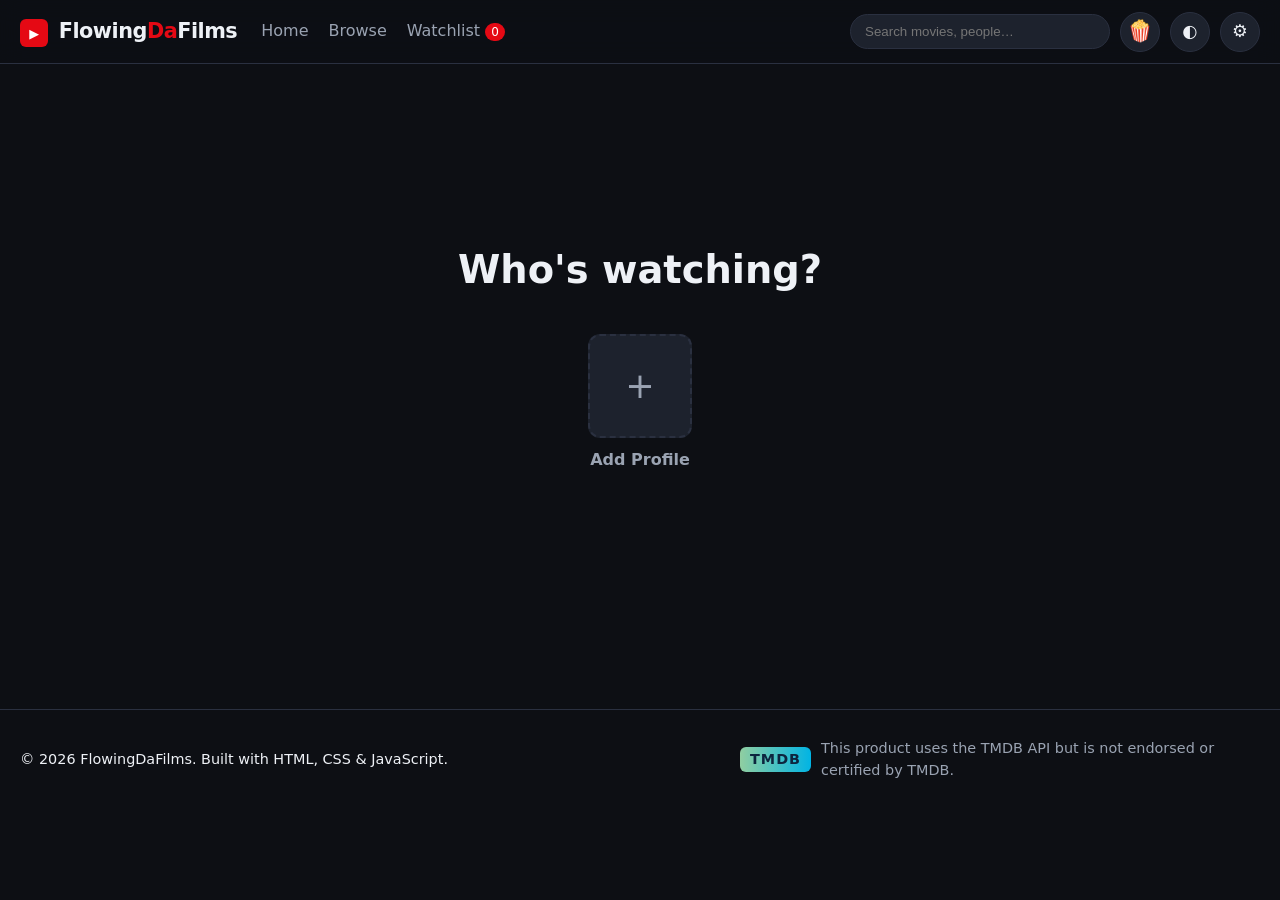
==== commit 3e159020: "Add Netflix-style browsing: profiles, hover previews, Top 10, My List - Local 'Who's Watching' profi" ====
--- a/index.html
+++ b/index.html
@@ -27,6 +27,7 @@
           <input type="search" id="searchInput" placeholder="Search movies, people…" aria-label="Search movies and people" autocomplete="off" />
           <ul class="search-suggestions" id="searchSuggestions" hidden></ul>
         </form>
+        <a class="icon-btn profile-badge" id="profileBadge" href="#/profiles" aria-label="Switch profile" title="Switch profile">🍿</a>
         <button class="icon-btn" id="themeToggle" aria-label="Toggle light/dark theme" title="Toggle theme">◐</button>
         <a class="icon-btn" href="#/settings" aria-label="Settings" title="Settings">⚙</a>
         <button class="icon-btn menu-btn" id="menuToggle" aria-label="Open menu" aria-expanded="false">☰</button>
@@ -53,6 +54,18 @@
       </div>
 
       <div class="container" id="homeRows">
+        <section class="row" id="top10Row">
+          <div class="row-head"><h2>Top 10 Movies Today</h2></div>
+          <div class="carousel top10-carousel" id="rowTop10"></div>
+        </section>
+        <section class="row" id="myListRow" hidden>
+          <div class="row-head"><h2>My List</h2></div>
+          <div class="carousel" id="rowMyList"></div>
+        </section>
+        <section class="row" id="becauseRow" hidden>
+          <div class="row-head"><h2 id="becauseTitle">Because you watched…</h2></div>
+          <div class="carousel" id="rowBecause"></div>
+        </section>
         <section class="row" id="recentRow" hidden>
           <div class="row-head"><h2>Recently Viewed</h2><button class="link" id="clearRecent">Clear</button></div>
           <div class="carousel" id="rowRecent"></div>
@@ -190,6 +203,22 @@
       </section>
     </section>
 
+    <!-- PROFILES -->
+    <section class="view container" id="view-profiles" hidden>
+      <div class="profiles-screen">
+        <h1>Who's watching?</h1>
+        <div class="profile-grid" id="profileGrid"></div>
+        <form class="profile-form" id="profileForm" hidden>
+          <input type="text" id="profileName" placeholder="Profile name" maxlength="20" required autocomplete="off" />
+          <div class="emoji-picker" id="emojiPicker"></div>
+          <div class="profile-form-actions">
+            <button type="submit" class="btn btn-primary">Create profile</button>
+            <button type="button" class="btn btn-ghost" id="profileCancel">Cancel</button>
+          </div>
+        </form>
+      </div>
+    </section>
+
     <!-- SETTINGS / API KEY -->
     <section class="view container" id="view-settings" hidden>
       <div class="setup">
--- a/style.css
+++ b/style.css
@@ -133,6 +133,7 @@
 .card:hover, .card:focus-visible { transform: translateY(-6px); }
 .card:focus-visible .poster { outline: 3px solid var(--accent); }
 .card .poster { box-shadow: var(--shadow); }
+.card-body { position: relative; }
 .card-rating {
   position: absolute; top: 10px; left: 10px; z-index: 2;
   background: rgba(0, 0, 0, 0.75); color: var(--gold); font-weight: 700; font-size: 0.8rem;
@@ -148,6 +149,30 @@
 .card-info { padding: 8px 2px 0; }
 .card-info h3 { margin: 0; font-size: 0.95rem; white-space: nowrap; overflow: hidden; text-overflow: ellipsis; }
 .card-info p { margin: 0; font-size: 0.8rem; color: var(--muted); white-space: nowrap; overflow: hidden; text-overflow: ellipsis; }
+
+/* Hover preview (desktop only — avoids autoplaying video for touch/tap) */
+@media (hover: hover) and (pointer: fine) {
+  .card-body { z-index: 1; }
+  .card.previewing .card-body { z-index: 20; }
+  .card.previewing .poster { box-shadow: 0 16px 40px rgba(0, 0, 0, 0.6); }
+  .card-video {
+    position: absolute; inset: 0; z-index: 3; border-radius: var(--radius); overflow: hidden; background: #000;
+    opacity: 0; transition: opacity 0.3s;
+  }
+  .card-video.loaded { opacity: 1; }
+  .card-video iframe {
+    position: absolute; top: 50%; left: 50%; width: 300%; height: 300%;
+    transform: translate(-50%, -50%); pointer-events: none; border: 0;
+  }
+  .card-preview-info {
+    position: absolute; left: 0; right: 0; bottom: 0; z-index: 4; padding: 10px;
+    background: linear-gradient(to top, rgba(0, 0, 0, 0.92), transparent 85%); color: #fff;
+    opacity: 0; transform: translateY(6px); transition: opacity 0.2s, transform 0.2s; pointer-events: none;
+  }
+  .card.previewing .card-preview-info { opacity: 1; transform: translateY(0); }
+  .card-preview-info strong { display: block; font-size: 0.85rem; line-height: 1.2; }
+  .card-preview-info small { opacity: 0.85; font-size: 0.75rem; }
+}
 
 /* Skeleton loading */
 .skeleton .poster, .skeleton-line {
@@ -196,12 +221,35 @@
 .row { margin: 36px 0; }
 .row-head { display: flex; justify-content: space-between; align-items: baseline; margin-bottom: 12px; }
 .row-head h2 { margin: 0; font-size: 1.35rem; }
+.carousel-wrap { position: relative; }
 .carousel {
   display: grid; grid-auto-flow: column; grid-auto-columns: 170px; gap: 16px;
   overflow-x: auto; padding: 8px 4px 16px; scroll-snap-type: x mandatory;
   scrollbar-width: thin;
 }
 .carousel > * { scroll-snap-align: start; }
+.car-arrow {
+  position: absolute; top: 0; bottom: 16px; width: 56px; z-index: 6; border: 0;
+  display: grid; place-items: center; color: #fff; font-size: 1.6rem; opacity: 0;
+  transition: opacity 0.2s; cursor: pointer;
+}
+.car-arrow.prev { left: 0; background: linear-gradient(to right, rgba(0, 0, 0, 0.55), transparent); }
+.car-arrow.next { right: 0; background: linear-gradient(to left, rgba(0, 0, 0, 0.55), transparent); }
+.car-arrow.at-edge { opacity: 0 !important; pointer-events: none; }
+@media (hover: hover) and (pointer: fine) {
+  .carousel-wrap:hover .car-arrow:not(.at-edge) { opacity: 1; }
+}
+
+/* Top 10 — the rank number is pinned to the poster's bottom-left corner
+   (not the whole card, which would push it below the title/year text) */
+.top10-carousel { grid-auto-columns: 210px; padding-left: 36px; }
+.top10-card .card-body { margin-left: 34px; }
+.top10-rank {
+  position: absolute; left: -8px; bottom: 44px; z-index: 2; pointer-events: none;
+  font: 900 6.5rem/1 Arial, sans-serif; color: var(--text);
+  text-shadow: -2px -2px 0 var(--bg), 2px -2px 0 var(--bg), -2px 2px 0 var(--bg), 2px 2px 0 var(--bg),
+    0 6px 16px rgba(0, 0, 0, 0.5);
+}
 
 /* Cast */
 .cast-carousel { grid-auto-columns: 140px; }
@@ -316,6 +364,43 @@
 .person-info h1 { margin: 0 0 4px; font-size: clamp(1.8rem, 4vw, 2.6rem); }
 .person-bio { white-space: pre-line; max-width: 760px; }
 .person-bio.clamped { display: -webkit-box; -webkit-line-clamp: 8; -webkit-box-orient: vertical; overflow: hidden; }
+
+/* ===== Profiles ===== */
+.profile-badge { font-size: 1.3rem; background-size: cover; }
+.profiles-screen {
+  min-height: 65vh; display: flex; flex-direction: column; align-items: center;
+  justify-content: center; gap: 36px; text-align: center; padding: 40px 0;
+}
+.profiles-screen h1 { font-size: clamp(1.6rem, 4vw, 2.4rem); margin: 0; }
+.profile-grid { display: flex; gap: 28px; flex-wrap: wrap; justify-content: center; }
+.profile-tile { cursor: pointer; display: flex; flex-direction: column; align-items: center; gap: 10px; width: 130px; border: 0; background: none; padding: 0; font: inherit; color: inherit; }
+.profile-avatar {
+  width: 104px; height: 104px; border-radius: 12px; display: grid; place-items: center;
+  font-size: 2.8rem; outline: 3px solid transparent; outline-offset: 2px;
+  transition: outline-color 0.15s, transform 0.15s; position: relative;
+}
+.profile-tile:hover .profile-avatar, .profile-tile:focus-visible .profile-avatar { outline-color: #fff; transform: scale(1.05); }
+.profile-tile .p-name { color: var(--muted); font-weight: 600; }
+.profile-tile:hover .p-name, .profile-tile:focus-visible .p-name { color: var(--text); }
+.profile-delete {
+  position: absolute; top: -8px; right: -8px; width: 26px; height: 26px; border-radius: 50%;
+  background: var(--accent); color: #fff; border: 2px solid var(--bg); display: none;
+  align-items: center; justify-content: center; font-size: 0.8rem; line-height: 1;
+}
+.profile-tile:hover .profile-delete { display: flex; }
+.profile-add .profile-avatar { background: var(--surface); border: 2px dashed var(--border); color: var(--muted); font-size: 2.2rem; }
+.profile-form { display: flex; flex-direction: column; gap: 18px; align-items: center; }
+.profile-form input {
+  padding: 10px 14px; border-radius: 8px; border: 1px solid var(--border);
+  background: var(--surface); color: var(--text); font: inherit; text-align: center; width: 220px;
+}
+.emoji-picker { display: flex; gap: 8px; flex-wrap: wrap; justify-content: center; max-width: 300px; }
+.emoji-picker button {
+  font-size: 1.4rem; width: 42px; height: 42px; border-radius: 8px; border: 2px solid transparent;
+  background: var(--surface); display: grid; place-items: center;
+}
+.emoji-picker button.selected { border-color: var(--accent); }
+.profile-form-actions { display: flex; gap: 10px; }
 
 /* ===== Settings ===== */
 .setup {
@@ -398,6 +483,12 @@
   .search-suggestions { position: fixed; top: var(--header-h); left: 16px; right: 16px; min-width: 0; }
   .carousel { grid-auto-columns: 130px; gap: 12px; }
   .cast-carousel { grid-auto-columns: 110px; }
+  .top10-carousel { grid-auto-columns: 150px; padding-left: 22px; }
+  .top10-card .card-body { margin-left: 20px; }
+  .top10-rank { font-size: 3.6rem; left: -4px; bottom: 38px; }
+  .car-arrow { display: none; }
+  .profile-avatar { width: 84px; height: 84px; font-size: 2.2rem; }
+  .profile-tile { width: 100px; }
   .grid { grid-template-columns: repeat(auto-fill, minmax(130px, 1fr)); gap: 18px 12px; }
   .detail-hero { height: 260px; }
   .detail { grid-template-columns: 1fr; margin-top: -140px; }
